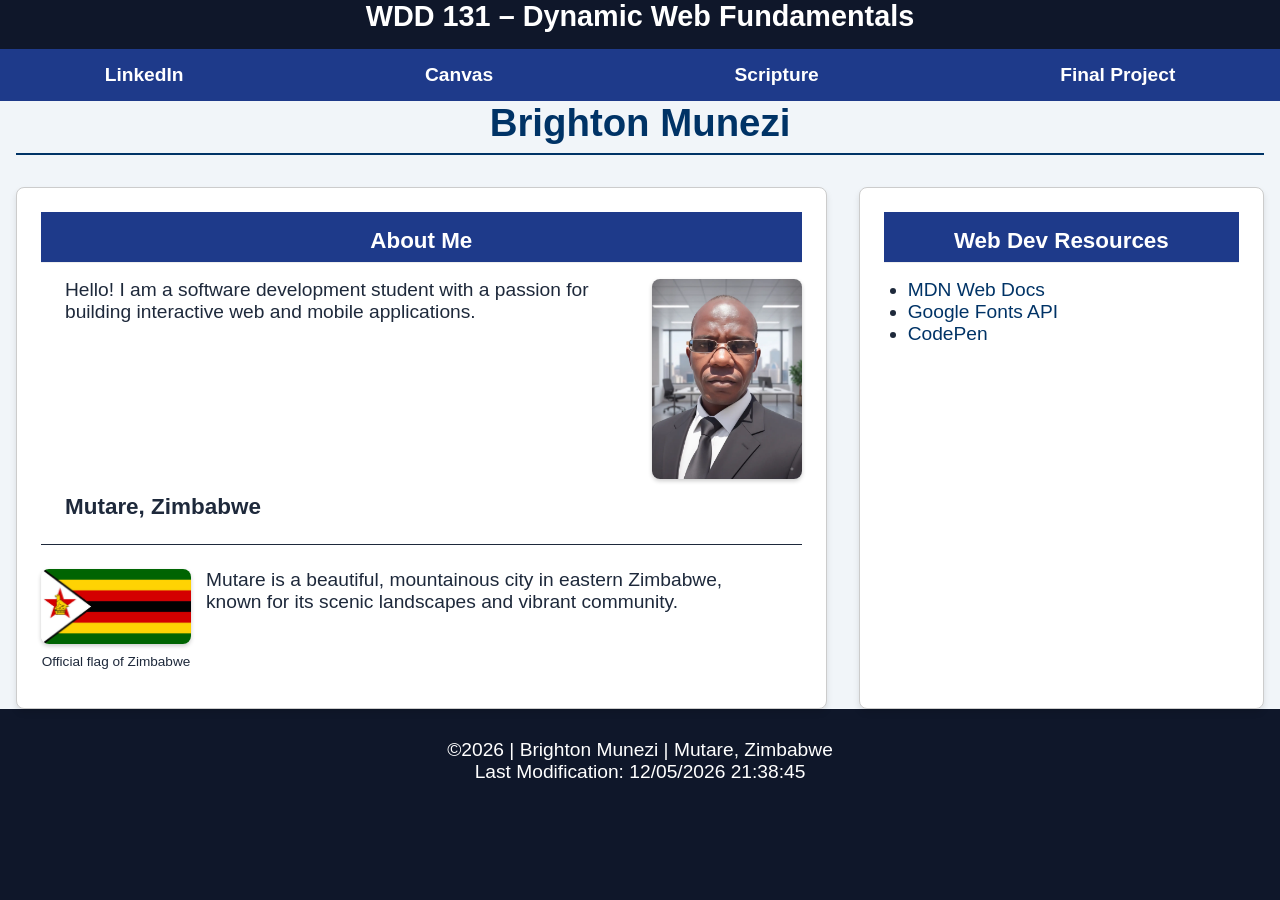
==== index.html @ fea9b70b "fixed positioning of the country details to be below my profile" ====
<!DOCTYPE html>
<html lang="en-US">
<head>
    <meta charset="UTF-8">
    <meta name="viewport" content="width=device-width, initial-scale=1.0">
    <meta name="author" content="Brighton Munezi">
    <meta name="description" content ="WDD 131 – Dynamic Web Fundamentals, Brighton Munezi, Keyword Summary">

    <title>WDD 131 – Dynamic Web Fundamentals – Brighton Munezi</title>

    <link rel="preconnect" href="https://fonts.googleapis.com">
    <link rel="preconnect" href="https://fonts.gstatic.com" crossorigin>
    <link href="https://fonts.googleapis.com/css2?family=Roboto:wght@400;700&display=swap" rel="stylesheet">

    <link rel="stylesheet" href="styles/base.css">
    <script src="scripts/getdates.js" defer></script>
</head>
<body>
    <header>
        <span id="course-title">WDD 131 – Dynamic Web Fundamentals</span>

        <nav>
            <ul class="navigation">
                <li><a href="#" title="LinkedIn Profile">LinkedIn</a></li>
                <li><a href="https://byupw.instructure.com/" title="Canvas">Canvas</a></li>
                <li><a href="https://www.churchofjesuschrist.org/study/scriptures" title="Scripture">Scripture</a></li>
                <li><a href="#" title="Final Project">Final Project</a></li>
            </ul>
        </nav>
    </header>
    <main>
        <h1>Brighton Munezi</h1>

        <section class="card">
            <h2>About Me</h2>
            <img class="profile-pic" src="images/profile.webp" alt="Profile Picture of Brighton Munezi" width="150" loading="lazy">
            <p>Hello! I am a software development student with a passion for building interactive web and mobile applications.</p>
            
            <h3 class="location">Mutare, Zimbabwe</h3>
            <hr>

            <figure class="flag-box">
                <img src="images/zimbabwe-flag.jpg" alt="Flag of Zimbabwe" width="150">
                <figcaption>Official flag of Zimbabwe</figcaption>
            </figure>
            
            <p>Mutare is a beautiful, mountainous city in eastern Zimbabwe, known for its scenic landscapes and vibrant community.
            </p>

        </section>

        <section class="card">
            <h2>Web Dev Resources</h2>
            <ul>
                <li><a href="https://developer.mozilla.org/en-US/" target="_blank">MDN Web Docs</a></li>
                <li><a href="https://fonts.google.com/" target="_blank">Google Fonts API</a></li>
                <li><a href="https://codepen.io/" target="_blank">CodePen</a></li>
            </ul>
        </section>
    </main>
    <footer>
        <p>&copy;<span id="currentYear"></span> | Brighton Munezi | Mutare, Zimbabwe</p>
        
        <p id="lastModified"></p>
    </footer>
    
</body>
</html>
---- styles/base.css ----
/* variables */
:root {
    --font-size: 1.2rem;
    --background-color: #0f172a;
    --main-background-color: #f1f5f9;
    --primary-font-color: #ffffff;
    --secondary-font-color: #1e293b;
    --nav-background: #1e3a8a;

    --primary-color: #003366;
    --secondary-color: #f4f4f4;
    --text-color: #333333;
    --hover-color: #00509e;
}

/* reset and base styling */
* {
    box-sizing: border-box;
    margin: 0;
    padding: 0;
}

body {
    font-family: 'Segoe UI', Tahoma, Geneva, Verdana, sans-serif;
    background-color: var(--background-color);
    color: var(--text-color);
}

/* header */
header {
    background-color: var(--background-color);
    color: var(--primary-font-color);
    padding: 0;
    font-size: var(--font-size);
}

header span#course-title {
    display: block;
    text-align: center;
    font-size: 1.8rem;
    font-weight: 700;
    margin-bottom: 1rem;
}


/* navigation */
nav .navigation {
    display: flex;
    flex-direction: row;
    justify-content: space-around;
    list-style: none;
    /* remove bullets */
    background-color: var(--nav-background);
    padding: 15px 0;
    gap: 2rem;
}

nav a {
    color: var(--primary-font-color);
    text-decoration: none;
    font-weight: bold;
    padding: 0.5rem 1rem;
    transition: background-color 0.3s ease;
}

nav a:hover {
    background-color: var(--hover-color);
    border-radius: 4px;
}

/* main */
main {
    background-color: var(--main-background-color);
    color: var(--secondary-font-color);
    font-size: var(--font-size);
    padding: 0 1rem;
    display: grid;
    grid-template-columns: 1fr;
    gap: 2rem;
}

@media (min-width: 760px) {
    main {
        grid-template-columns: 2fr 1fr;
    }

    h1 {
        grid-column: 1 / -1;
    }
}

h1 {
    text-align: center;
    color: var(--primary-color);
    border-bottom: 2px solid var(--primary-color);
    padding-bottom: 0.5rem;
}

.card {
    background-color: white;
    border: 1px solid #cccccc;
    border-radius: 8px;
    padding: 1.5rem;
    box-shadow: 0 4px 6px rgba(0, 0, 0, 0.1);
    display: block;
    overflow: hidden;
    /* grid-template-rows: auto auto 1fr;
    gap: 1rem; */
}

.profile-pic {
    float: right;
    margin: 0 0 15px 15px;
    border-radius: 8px;
    box-shadow: 0 2px 4px rgba(0, 0, 0, 0.2);
}

hr {
    margin: 1.5rem 0;
    border: 0;
    border-top: 1px solid;
}

.flag-box {
    float: left;
    margin: 0 15px 15px 0;
    text-align: center;
}

.flag-box img {
    border-radius: 8px;
    box-shadow: 0 2px 4px rgba(0, 0, 0, 0.2);
}

.flag-box figcaption {
    font-size: 0.85rem;
    margin-top: 5px;
    color: var(--secondary-font-color);
}

.card h2 {
    background-color: var(--nav-background);
    margin: 0 0 1rem 0;
    padding: 1rem;
    font-size: 1.4rem;
    color: var(--primary-font-color);
    border-bottom: 1px solid #eeeeee;
    padding-bottom: 0.5rem;
    text-align: center;
}

.card p,
.card ul,
.card h3 {
    padding: 0 1.5rem;
    margin-bottom: 1rem;
}

.card h3,
hr {
    clear: both;
    /* location and horizontal line to be below the profile picture */
}

.card ul {
    padding-left: 1.5rem;
}

.card a {
    color: var(--primary-color);
    text-decoration: none;
}

.card a:hover {
    text-decoration: underline;
}

.card p {
    margin-bottom: 1rem;
}

/* footer */
footer {
    background-color: var(--background-color);
    color: var(--primary-font-color);
    text-align: center;
    padding: 30px;
    font-size: var(--font-size);
    margin-top: auto;
}
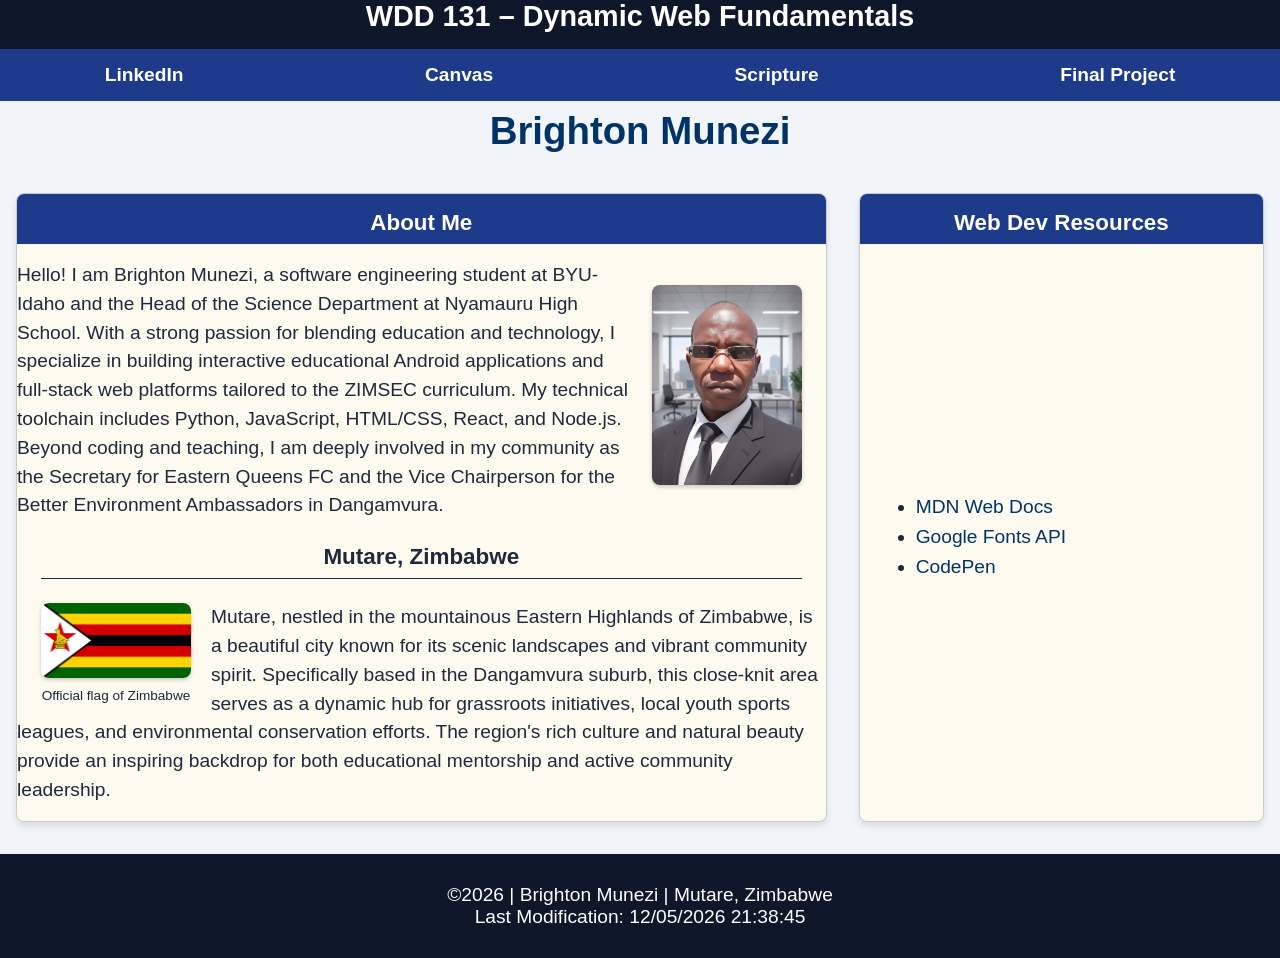
==== commit 2d5b18ad: "Re-arranged and removed some code so as to try to fix card display" ====
--- a/index.html
+++ b/index.html
@@ -34,7 +34,12 @@
         <section class="card">
             <h2>About Me</h2>
             <img class="profile-pic" src="images/profile.webp" alt="Profile Picture of Brighton Munezi" width="150" loading="lazy">
-            <p>Hello! I am a software development student with a passion for building interactive web and mobile applications.</p>
+            <p>Hello! I am Brighton Munezi, a software engineering student at BYU-Idaho and the Head of the Science Department at
+                Nyamauru High School. With a strong passion for blending education and technology, I specialize in building
+                interactive educational Android applications and full-stack web platforms tailored to the ZIMSEC curriculum. My
+                technical toolchain includes Python, JavaScript, HTML/CSS, React, and Node.js. Beyond coding and teaching, I am
+                deeply involved in my community as the Secretary for Eastern Queens FC and the Vice Chairperson for the Better
+                Environment Ambassadors in Dangamvura.</p>
             
             <h3 class="location">Mutare, Zimbabwe</h3>
             <hr>
@@ -44,9 +49,11 @@
                 <figcaption>Official flag of Zimbabwe</figcaption>
             </figure>
             
-            <p>Mutare is a beautiful, mountainous city in eastern Zimbabwe, known for its scenic landscapes and vibrant community.
-            </p>
-
+            <p>Mutare, nestled in the mountainous Eastern Highlands of Zimbabwe, is a beautiful city known for its scenic landscapes
+                and vibrant community spirit. Specifically based in the Dangamvura suburb, this close-knit area serves as a dynamic
+                hub for grassroots initiatives, local youth sports leagues, and environmental conservation efforts. The region's
+                rich culture and natural beauty provide an inspiring backdrop for both educational mentorship and active community
+                leadership.</p>
         </section>
 
         <section class="card">
--- a/styles/base.css
+++ b/styles/base.css
@@ -41,7 +41,6 @@
     font-weight: 700;
     margin-bottom: 1rem;
 }
-
 
 /* navigation */
 nav .navigation {
@@ -74,6 +73,7 @@
     color: var(--secondary-font-color);
     font-size: var(--font-size);
     padding: 0 1rem;
+    padding-bottom: 2rem;
     display: grid;
     grid-template-columns: 1fr;
     gap: 2rem;
@@ -92,50 +92,27 @@
 h1 {
     text-align: center;
     color: var(--primary-color);
-    border-bottom: 2px solid var(--primary-color);
     padding-bottom: 0.5rem;
+    padding-top: 0.5rem;
+}
+
+/* footer */
+footer {
+    background-color: var(--background-color);
+    color: var(--primary-font-color);
+    text-align: center;
+    padding: 30px;
+    font-size: var(--font-size);
+    margin-top: auto;
 }
 
 .card {
-    background-color: white;
+    background-color: #fdfaf0;
     border: 1px solid #cccccc;
     border-radius: 8px;
-    padding: 1.5rem;
+    padding: 0;
     box-shadow: 0 4px 6px rgba(0, 0, 0, 0.1);
-    display: block;
     overflow: hidden;
-    /* grid-template-rows: auto auto 1fr;
-    gap: 1rem; */
-}
-
-.profile-pic {
-    float: right;
-    margin: 0 0 15px 15px;
-    border-radius: 8px;
-    box-shadow: 0 2px 4px rgba(0, 0, 0, 0.2);
-}
-
-hr {
-    margin: 1.5rem 0;
-    border: 0;
-    border-top: 1px solid;
-}
-
-.flag-box {
-    float: left;
-    margin: 0 15px 15px 0;
-    text-align: center;
-}
-
-.flag-box img {
-    border-radius: 8px;
-    box-shadow: 0 2px 4px rgba(0, 0, 0, 0.2);
-}
-
-.flag-box figcaption {
-    font-size: 0.85rem;
-    margin-top: 5px;
-    color: var(--secondary-font-color);
 }
 
 .card h2 {
@@ -149,21 +126,9 @@
     text-align: center;
 }
 
-.card p,
-.card ul,
-.card h3 {
-    padding: 0 1.5rem;
+.card p {
     margin-bottom: 1rem;
-}
-
-.card h3,
-hr {
-    clear: both;
-    /* location and horizontal line to be below the profile picture */
-}
-
-.card ul {
-    padding-left: 1.5rem;
+    line-height: 1.5;
 }
 
 .card a {
@@ -175,16 +140,69 @@
     text-decoration: underline;
 }
 
-.card p {
-    margin-bottom: 1rem;
-}
-
-/* footer */
-footer {
-    background-color: var(--background-color);
-    color: var(--primary-font-color);
-    text-align: center;
-    padding: 30px;
-    font-size: var(--font-size);
-    margin-top: auto;
+.profile-pic {
+    float: right;
+    width: 150px;
+    height: auto;
+    margin: 1.5rem 1.5rem 15px 15px;
+    border-radius: 8px;
+    box-shadow: 0 2px 4px rgba(0, 0, 0, 0.2);
+}
+
+.card h3.location {
+    text-align: center;
+    padding: 0 1.5rem;
+    margin-top: 1.5rem;
+    margin-bottom: 0.5rem;
+    clear: both;
+}
+
+hr {
+    margin: 0.5rem 1.5rem 1.5rem 1.5rem;
+    border: 0;
+    border-top: 1px solid;
+    clear: both;
+}
+
+.flag-box {
+    float: left;
+    margin: 0 20px 15px 1.5rem;
+    text-align: center;
+    width: 150px;
+}
+
+.flag-box img {
+    width: 100%;
+    height: auto;
+    border-radius: 8px;
+    box-shadow: 0 2px 4px rgba(0, 0, 0, 0.2);
+}
+
+.flag-box figcaption {
+    font-size: 0.85rem;
+    margin-top: 5px;
+    color: var(--secondary-font-color);
+}
+
+/* web dev*/
+.card:has(ul) {
+    display: flex;
+    flex-direction: column;
+    justify-content: stretch;
+    /* height: 100%; */
+}
+
+.card ul {
+    flex-grow: 1;
+    display: flex;
+    flex-direction: column;
+    justify-content: center;
+    padding: 2rem 1.5rem 2rem 3.5rem;
+    margin: 0;
+    list-style-type: disc;
+    /* padding-left: 3rem; */
+}
+
+.card li {
+    margin-bottom: 0.5rem;
 }
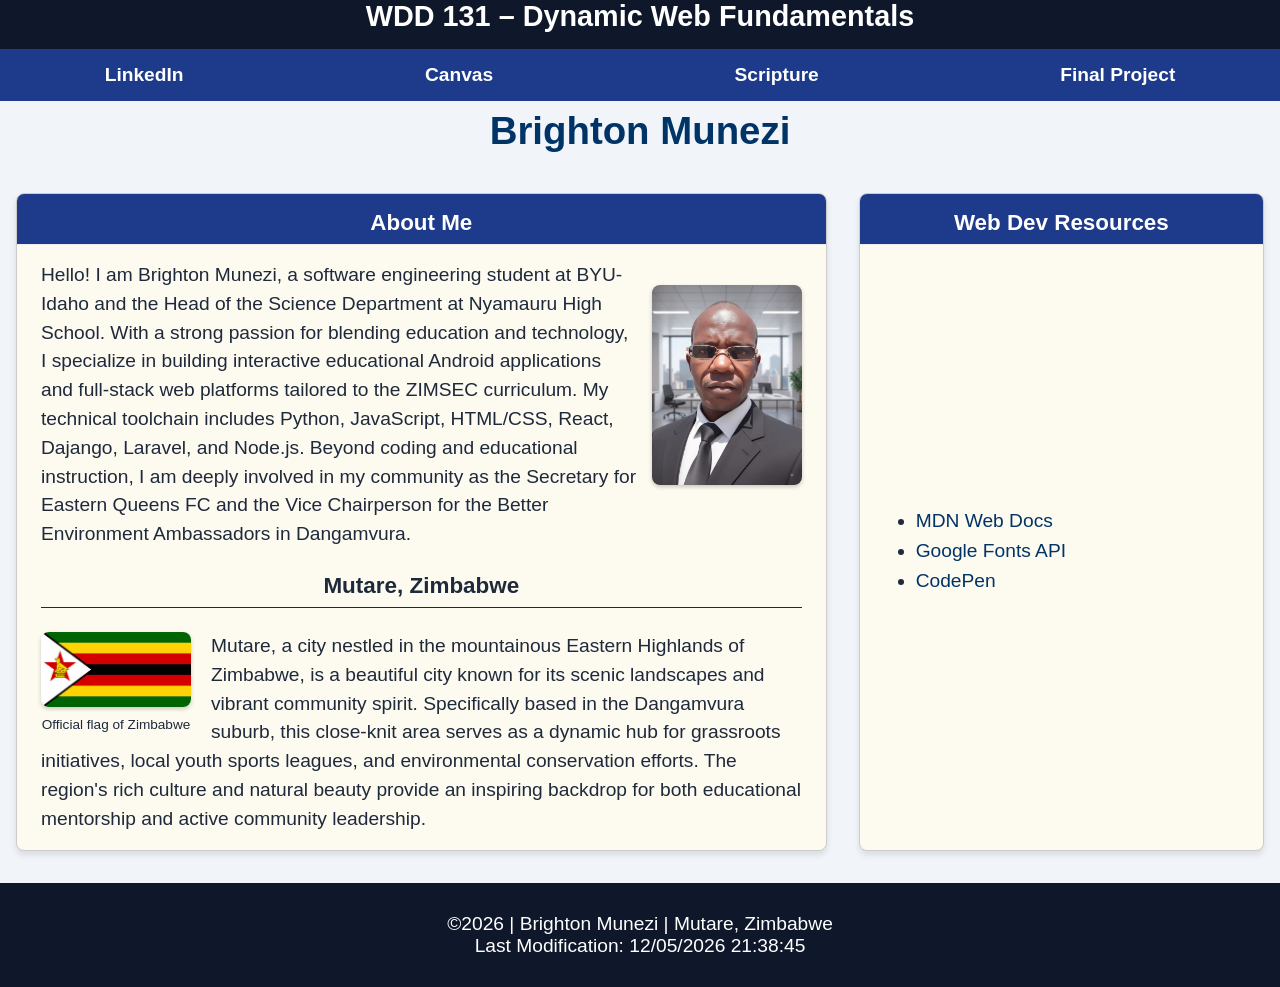
==== commit 8b3a3003: "Fixed the padding for the card paragraphs" ====
--- a/index.html
+++ b/index.html
@@ -37,7 +37,7 @@
             <p>Hello! I am Brighton Munezi, a software engineering student at BYU-Idaho and the Head of the Science Department at
                 Nyamauru High School. With a strong passion for blending education and technology, I specialize in building
                 interactive educational Android applications and full-stack web platforms tailored to the ZIMSEC curriculum. My
-                technical toolchain includes Python, JavaScript, HTML/CSS, React, and Node.js. Beyond coding and teaching, I am
+                technical toolchain includes Python, JavaScript, HTML/CSS, React, Dajango, Laravel, and Node.js. Beyond coding and educational instruction, I am
                 deeply involved in my community as the Secretary for Eastern Queens FC and the Vice Chairperson for the Better
                 Environment Ambassadors in Dangamvura.</p>
             
@@ -49,7 +49,7 @@
                 <figcaption>Official flag of Zimbabwe</figcaption>
             </figure>
             
-            <p>Mutare, nestled in the mountainous Eastern Highlands of Zimbabwe, is a beautiful city known for its scenic landscapes
+            <p>Mutare, a city nestled in the mountainous Eastern Highlands of Zimbabwe, is a beautiful city known for its scenic landscapes
                 and vibrant community spirit. Specifically based in the Dangamvura suburb, this close-knit area serves as a dynamic
                 hub for grassroots initiatives, local youth sports leagues, and environmental conservation efforts. The region's
                 rich culture and natural beauty provide an inspiring backdrop for both educational mentorship and active community
--- a/styles/base.css
+++ b/styles/base.css
@@ -6,6 +6,7 @@
     --primary-font-color: #ffffff;
     --secondary-font-color: #1e293b;
     --nav-background: #1e3a8a;
+    --card-background-color: #fdfaf0;
 
     --primary-color: #003366;
     --secondary-color: #f4f4f4;
@@ -107,7 +108,7 @@
 }
 
 .card {
-    background-color: #fdfaf0;
+    background-color: var(--card-background-color);
     border: 1px solid #cccccc;
     border-radius: 8px;
     padding: 0;
@@ -129,6 +130,8 @@
 .card p {
     margin-bottom: 1rem;
     line-height: 1.5;
+    padding-left: 1.5rem;
+    padding-right: 1.5rem;
 }
 
 .card a {
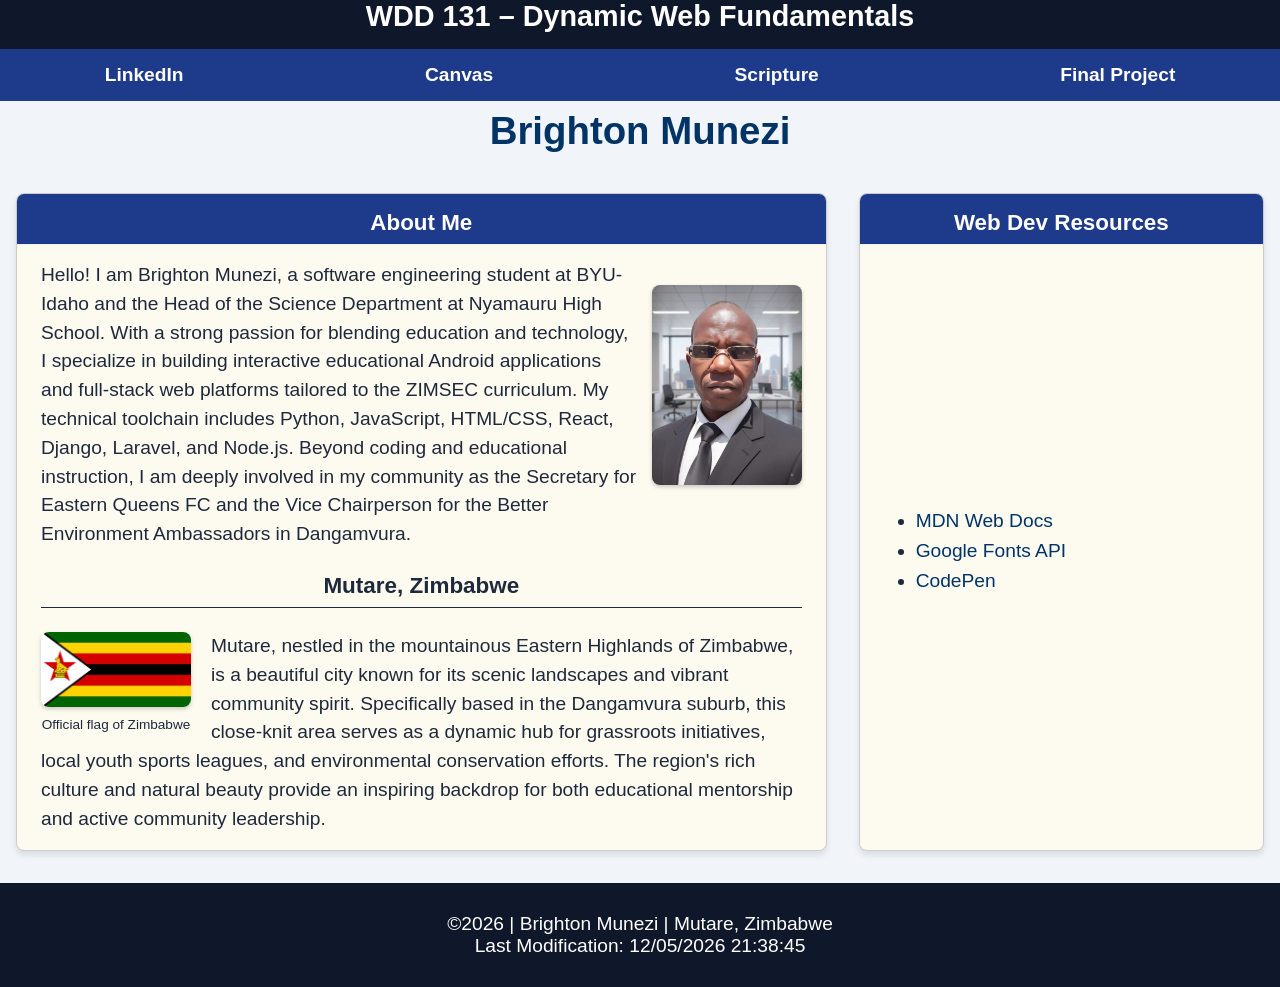
==== commit 7ab8652e: "Corrected spelling mistakes" ====
--- a/index.html
+++ b/index.html
@@ -4,7 +4,7 @@
     <meta charset="UTF-8">
     <meta name="viewport" content="width=device-width, initial-scale=1.0">
     <meta name="author" content="Brighton Munezi">
-    <meta name="description" content ="WDD 131 – Dynamic Web Fundamentals, Brighton Munezi, Keyword Summary">
+    <meta name="description" content="WDD 131 – Dynamic Web Fundamentals, Brighton Munezi, Keyword Summary">
 
     <title>WDD 131 – Dynamic Web Fundamentals – Brighton Munezi</title>
 
@@ -21,9 +21,9 @@
 
         <nav>
             <ul class="navigation">
-                <li><a href="#" title="LinkedIn Profile">LinkedIn</a></li>
+                <li><a href="https://www.linkedin.com/in/brighton-munezi-6513a488/" title="LinkedIn Profile">LinkedIn</a></li>
                 <li><a href="https://byupw.instructure.com/" title="Canvas">Canvas</a></li>
-                <li><a href="https://www.churchofjesuschrist.org/study/scriptures" title="Scripture">Scripture</a></li>
+                <li><a href="https://www.churchofjesuschrist.org/study/scriptures/bofm/1-ne/8?lang=eng" title="Scripture">Scripture</a></li>
                 <li><a href="#" title="Final Project">Final Project</a></li>
             </ul>
         </nav>
@@ -37,7 +37,7 @@
             <p>Hello! I am Brighton Munezi, a software engineering student at BYU-Idaho and the Head of the Science Department at
                 Nyamauru High School. With a strong passion for blending education and technology, I specialize in building
                 interactive educational Android applications and full-stack web platforms tailored to the ZIMSEC curriculum. My
-                technical toolchain includes Python, JavaScript, HTML/CSS, React, Dajango, Laravel, and Node.js. Beyond coding and educational instruction, I am
+                technical toolchain includes Python, JavaScript, HTML/CSS, React, Django, Laravel, and Node.js. Beyond coding and educational instruction, I am
                 deeply involved in my community as the Secretary for Eastern Queens FC and the Vice Chairperson for the Better
                 Environment Ambassadors in Dangamvura.</p>
             
@@ -49,7 +49,7 @@
                 <figcaption>Official flag of Zimbabwe</figcaption>
             </figure>
             
-            <p>Mutare, a city nestled in the mountainous Eastern Highlands of Zimbabwe, is a beautiful city known for its scenic landscapes
+            <p>Mutare, nestled in the mountainous Eastern Highlands of Zimbabwe, is a beautiful city known for its scenic landscapes
                 and vibrant community spirit. Specifically based in the Dangamvura suburb, this close-knit area serves as a dynamic
                 hub for grassroots initiatives, local youth sports leagues, and environmental conservation efforts. The region's
                 rich culture and natural beauty provide an inspiring backdrop for both educational mentorship and active community
